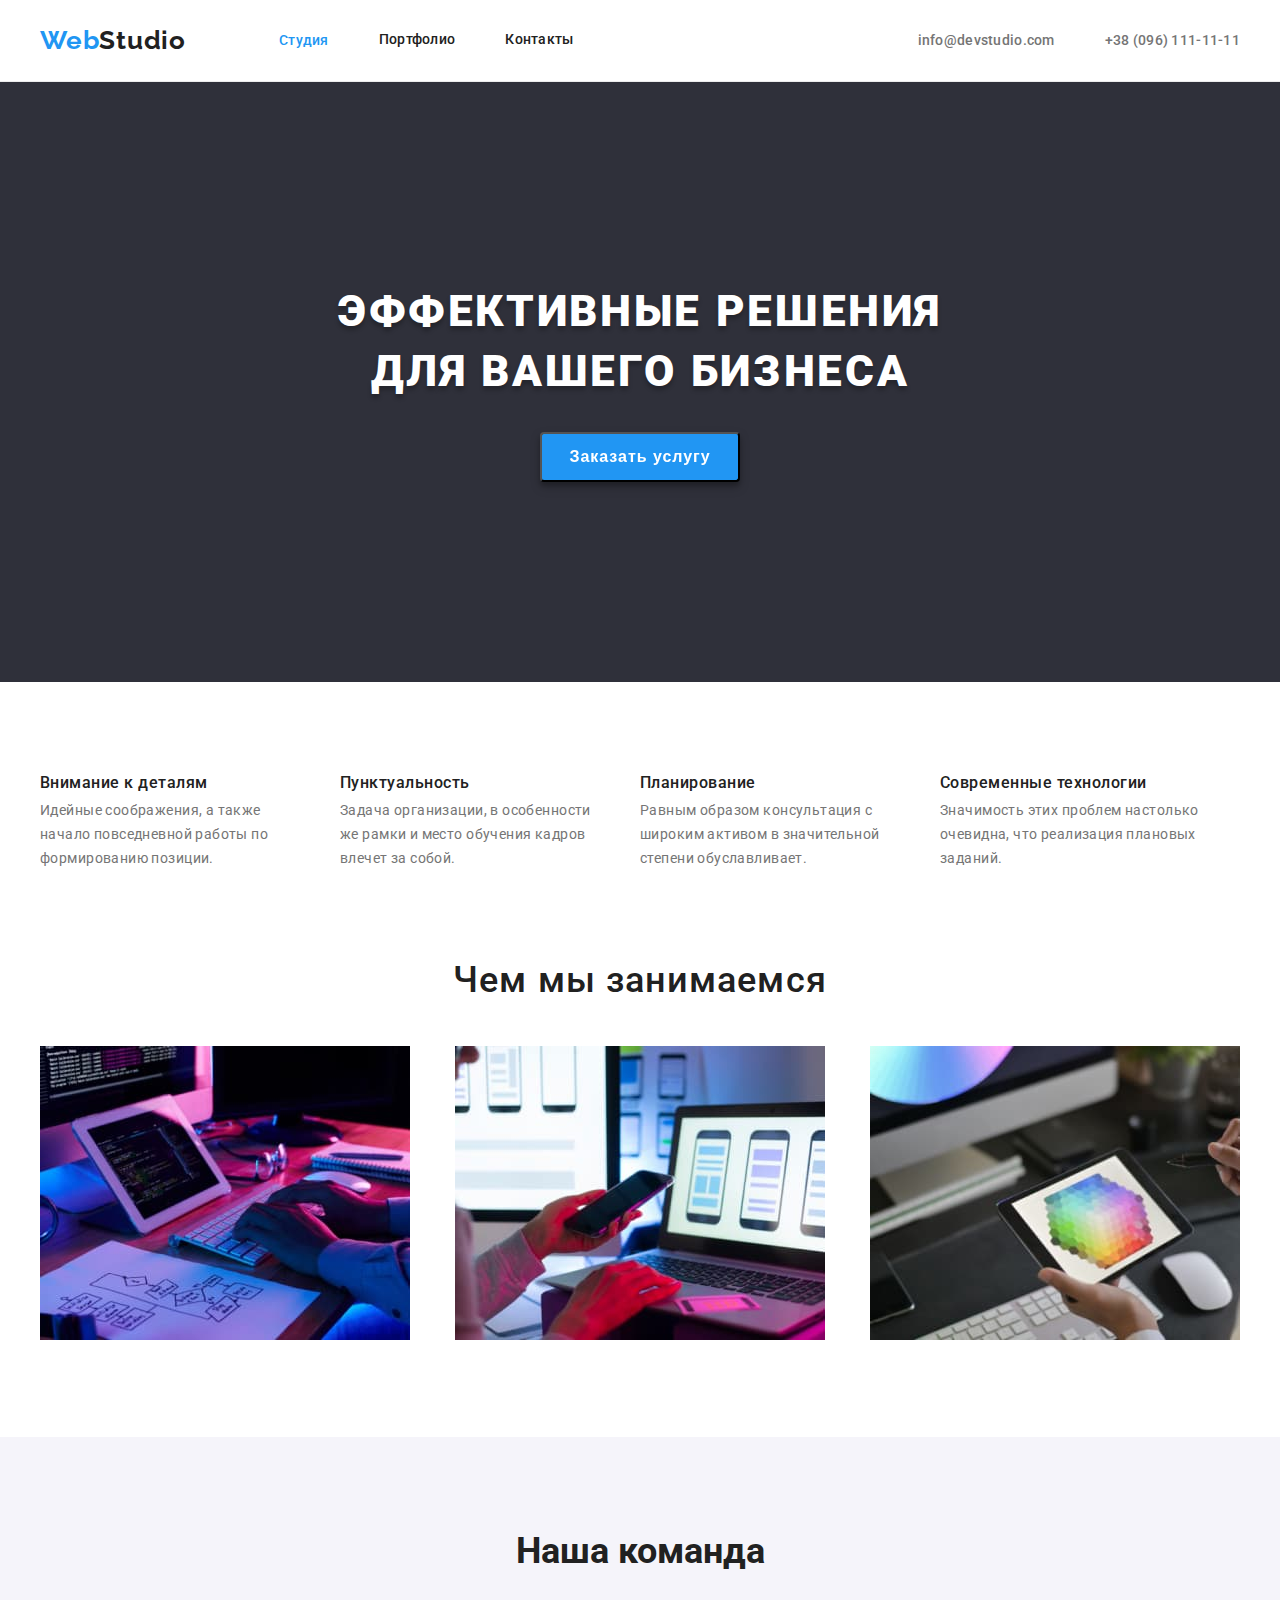
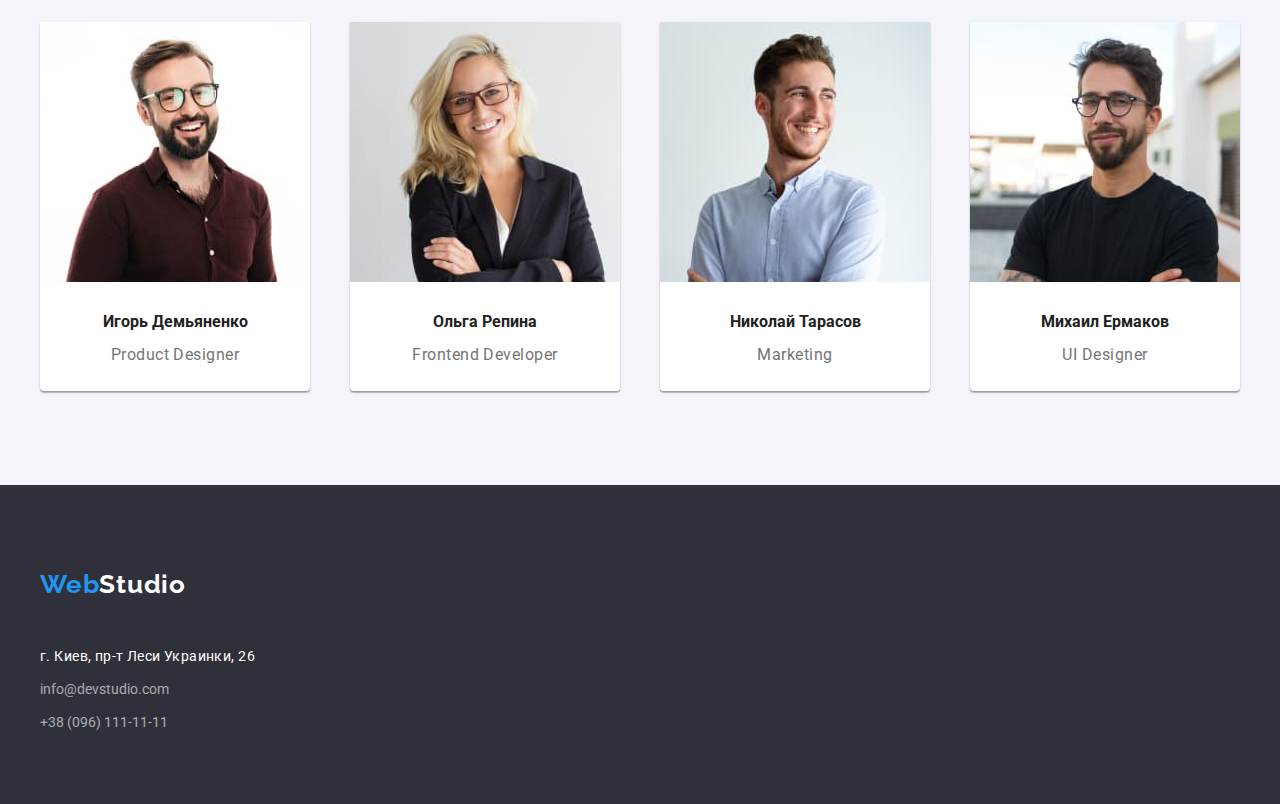
==== index.html @ 9f4949ec "Загрузка проекта" ====
<!DOCTYPE html>
<html lang="ru">
  <head>
    <meta charset="UTF-8" />
    <meta http-equiv="X-UA-Compatible" content="IE=edge" />
    <meta name="viewport" content="width=device-width, initial-scale=1.0" />
    <title>Студия</title>
    <link rel="preconnect" href="https://fonts.gstatic.com" />
    <link
      href="https://fonts.googleapis.com/css2?family=Raleway:wght@700&family=Roboto:wght@400;500;700;900&display=swap"
      rel="stylesheet"
    />
    <link rel="stylesheet" href="css/style.css" />
  </head>
  <body>
    <!-- Шапка -->

    <header class="page-header">
      <div class="container header">
        <nav class="nav">
          <a href="./index.html" class="logo"> Web<span class="header-logo">Studio </span> </a>
          <ul class="site-nav list">
            <li class="nav-item"><a href="./index.html" class="link-current">Студия</a></li>
            <li class="nav-item"><a href="./portfolio.html" class="link">Портфолио</a></li>
            <li class="nav-item"><a href="#contacts" class="link">Контакты</a></li>
          </ul>
        </nav>
        <ul class="auth-site list">
          <li class="auth-item">
            <a href="mailto:info@devstudio.com" class="link">info@devstudio.com</a>
          </li>
          <li class="auth-item">
            <a href="tel:+380961111111" class="link">+38 (096) 111-11-11</a>
          </li>
        </ul>
      </div>
    </header>
    <main>
      <!-- Герой -->

      <section class="hero">
        <div class="container">
          <h1 class="hero-title">Эффективные решения для вашего бизнеса</h1>
          <button type="button" class="button primary">Заказать услугу</button>
        </div>
      </section>
      <div class="container">
        <section class="advantage">
          <ul class="section-advantage">
            <li class="list-item">
              <h3 class="section-advantage-title">Внимание к деталям</h3>
              <p>
                Идейные соображения, а также начало повседневной работы по формированию позиции.
              </p>
            </li>
            <li class="list-item">
              <h3 class="section-advantage-title">Пунктуальность</h3>
              <p>
                Задача организации, в особенности же рамки и место обучения кадров влечет за собой.
              </p>
            </li>
            <li class="list-item">
              <h3 class="section-advantage-title">Планирование</h3>
              <p>
                Равным образом консультация с широким активом в значительной степени обуславливает.
              </p>
            </li>
            <li class="list-item">
              <h3 class="section-advantage-title">Современные технологии</h3>
              <p>Значимость этих проблем настолько очевидна, что реализация плановых заданий.</p>
            </li>
          </ul>
        </section>
      </div>

      <!-- Наши преимущества -->

      <section class="section">
        <div class="container">
          <h2 class="section-title">Чем мы занимаемся</h2>
          <ul class="section-title-image">
            <li class="advantage-image">
              <img
                src="./images/img.jpg"
                width="370"
                height="294"
                alt="программирование на планшете"
              />
            </li>
            <li class="advantage-image">
              <img src="./images/img1.jpg" width="370" height="294" alt="дизайн приложения" />
            </li>
            <li class="advantage-image">
              <img src="./images/img2.jpg" width="370" height="294" alt="Планшет с палитрой" />
            </li>
          </ul>
        </div>
      </section>
      <!-- Состав команды -->
      <section class="section section-team">
        <div class="container">
          <h2 class="section section-team-title">Наша команда</h2>
          <ul class="worker-list">
            <li class="team">
              <img src="./images/face.jpg" width="270" height="260" alt="Игорь Демьяненко" />
              <h3>Игорь Демьяненко</h3>
              <p>Product Designer</p>
            </li>
            <li class="team">
              <img src="./images/face1.jpg" width="270" height="260" alt="Ольга Репина" />
              <h3>Ольга Репина</h3>
              <p>Frontend Developer</p>
            </li>
            <li class="team">
              <img src="./images/face2.jpg" width="270" height="260" alt="Николай Тарасов" />
              <h3>Николай Тарасов</h3>
              <p>Marketing</p>
            </li>
            <li class="team">
              <img src="./images/face3.jpg" width="270" height="260" alt="Михаил Ермаков" />
              <h3>Михаил Ермаков</h3>
              <p>UI Designer</p>
            </li>
          </ul>
        </div>
      </section>
    </main>

    <!-- Подвал -->

    <footer class="footer">
      <div class="container">
        <a href="./index.html" class="logo"> Web<span class="footer-logo">Studio </span> </a>

        <!-- Контакты -->

        <address class="contacts">
          <p>г. Киев, пр-т Леси Украинки, 26</p>
          <a class="link" href="mailto:info@devstudio.com">info@devstudio.com</a>
          <a class="link" href="tel:+380961111111">+38 (096) 111-11-11</a>
        </address>
      </div>
    </footer>
  </body>
</html>
---- css/style.css ----
/* цвет основного текста #212121 */
/* цвет вторичного цвет #757575 */
/* белый цвет #FFFFFF */
/* цвет бекграунда #E5E5E5 */
/* цвет контактов в шапке #757575 */
/* цвет акцента #2196F3 */
/* цвет текста контактов в подвале rgba(255, 255, 255, 0.6) */
/* вторичный цвет бекграунда #F5F4FA */
/* бекграунд героя и подвала #2F303A */
:root {
  --primary-text-color: #212121;
  --primary-white-color: #ffffff;
  --title-text-color: #757575;
  --accent-text-color: #2196f3;
  --secondary-background-color: #f5f4fa;
  --hero-background-color: #2f303a;
}

* {
  padding: 0px;
}

ul {
  list-style: none;
}

a {
  text-decoration: none;
}

p {
  color: var(--title-text-color);
  margin: 0 auto;
}

header {
  border-bottom: 1px solid #ececec;
}

body {
  margin: 0px;

  background-color: var(--primary-white-color);
  color: var(--primary-text-color);
  font-family: 'Roboto', sans-serif;
  font-size: 14px;
  font-weight: 400;
}

footer {
  font-size: 14px;
}

.container {
  margin: 0 auto;
  width: 1200px;
}
.button {
  background-color: var(--secondary-background-color);
  color: var(--primary-text-color);
  cursor: pointer;
  display: inline-block;
  filter: drop-shadow(0px 4px 4px rgba(0, 0, 0, 0.25));
  display: inline-block;
}

/* =================HEADER================ */

.logo {
  padding-top: 24px;
  padding-bottom: 25px;
  display: flex;

  color: var(--accent-text-color);
  font-family: 'Raleway', sans-serif;
  font-size: 26px;
  line-height: 1.19;
  letter-spacing: 0.03em;
  font-weight: 700;
}

.nav .logo {
  display: block;
}

.nav {
  align-items: center;
  align-self: center;
}

.header-logo {
  color: var(--primary-text-color);
}

.container.header {
  display: flex;
  align-items: center;
  align-self: center;
}

.nav-item:not(:last-child) {
  margin-right: 50px;
}

.site-nav .link {
  color: var(--primary-text-color);
  font-weight: 500;
  line-height: 1.14;
  letter-spacing: 0.02em;
  display: block;
}

.site-nav-link {
  margin-right: 50px;
}

.site-nav.list {
  padding-top: 32px;
  margin-left: 93px;
  padding-bottom: 32px;
  display: flex;
}

.site-nav .link-current {
  color: var(--accent-text-color);
  font-weight: 500;
  line-height: 1.14;
  letter-spacing: 0.02em;
}

.site-nav .link:hover,
.site-nav .link:focus {
  color: var(--accent-text-color);
}

.list {
  padding: 0px;
  margin: 0px;
  list-style: none;
}

.auth-site .link {
  color: var(--title-text-color);
  font-weight: 500;
  line-height: 1.14;
  letter-spacing: 0.02em;
}

.auth-item:not(:last-child) {
  margin-right: 50px;
}

.auth-item {
  padding-top: 32px;
  padding-bottom: 32px;
  display: block;
}

.auth-site.list {
  margin-left: auto;
  display: flex;
}

.auth-site .link:hover,
.auth-site .link:focus {
  color: var(--accent-text-color);
}

.nav {
  display: flex;
}

/* =====================HERO===================== */

.hero {
  background-color: var(--hero-background-color);
  text-align: center;
}

.hero .container {
  color: var(--primary-white-color);
  margin-bottom: 94px;
}

.hero-title {
  padding-top: 200px;
  margin: 0 auto;
  margin-bottom: 30px;
  max-width: 696px;
  font-weight: 900;
  font-size: 44px;
  line-height: 1.36;

  letter-spacing: 0.06em;
  text-transform: uppercase;
  text-shadow: 0px 4px 4px rgba(0, 0, 0, 0.25);
}

.button.primary {
  min-width: 200px;
  min-height: 50px;
  text-align: center;
  margin-bottom: 200px;

  background-color: var(--accent-text-color);
  color: var(--primary-white-color);
  font-weight: 700;
  font-size: 16px;
  line-height: 1.88;
  letter-spacing: 0.06em;

  box-shadow: 0px 4px 4px rgba(0, 0, 0, 0.15);
  border-radius: 4px;
}

/* ========================ADVANTAGE====================== */

.advantage {
  margin-bottom: 94px;
}

.advantage-image:not(:last-child) {
  margin-right: 30px;
}

.section-title-image {
  display: flex;
  margin: 0px;
  justify-content: space-between;
  padding-bottom: 94px;
}

.section.section-team-title {
  font-size: 36px;
  line-height: 1.16;
  text-align: center;
  margin-top: 0px;
  margin-bottom: 50px;
}

.section-advantage-title {
  margin-top: 0px;
  margin-bottom: 10px;
  font-size: 14px;
  font-weight: 700;
  line-height: 1.14px;
  letter-spacing: 0.03em;
}

.section-advantage .list-item + .list-item {
  margin-left: 30px;
}

.list-item > p {
  font-size: 14px;
  line-height: 1.71;
  letter-spacing: 0.03em;
  max-width: 270px;
}

.section-advantage {
  max-width: 1170px;
  justify-content: space-between;
  margin: 0px;
  display: flex;
}

.section-title {
  margin-top: 0px;
  margin-bottom: 50px;
  text-align: center;
  font-weight: 500;
  font-size: 36px;
  line-height: 0.85;
  letter-spacing: 0.03em;
  color: var(--primary-text-color);
}

/* ==========================SECTION TEAM============================= */

.worker-list {
  margin: 0px;
  padding-bottom: 94px;
  display: flex;
  justify-content: space-between;
}

.section-team {
  color: var(--primary-text-color);
  margin-top: 0px;
  padding-top: 94px;
}

.team {
  max-width: 270px;
  background-color: var(--primary-white-color);
  box-shadow: 0px 1px 3px rgba(0, 0, 0, 0.12), 0px 1px 1px rgba(0, 0, 0, 0.14),
    0px 2px 1px rgba(0, 0, 0, 0.2);
  border-radius: 0px 0px 4px 4px;
  text-align: center;
}

.team > img {
  margin-bottom: 30px;
  display: block;
}

.section-team {
  background-color: var(--secondary-background-color);
}

.section-advantage-title {
  font-weight: 500;
  font-size: 16px;
  font-style: normal;
  line-height: 0.85;
  letter-spacing: 0.03em;
  margin-top: 0px;
  margin-bottom: 10px;
}

li.team > p {
  font-size: 16px;
  line-height: 0.84;
  letter-spacing: 0.03em;
  margin-bottom: 30px;
}

/* ==================FOOTER======================== */

.footer {
  background-color: var(--hero-background-color);
}

.footer-logo {
  color: var(--primary-white-color);
}

.footer .logo {
  margin-bottom: 20px;
  display: block;
}

.contacts > p {
  color: var(--primary-white-color);
  font-style: normal;
  line-height: 1.71;
  letter-spacing: 0.03em;
  margin: 0px;
  margin-bottom: 9px;
}

.contacts > a {
  margin-bottom: 9px;
}

.footer > .container {
  padding-top: 60px;
  padding-bottom: 60px;
}

.contacts .link {
  font-style: normal;
  line-height: 1.71;
  color: rgba(255, 255, 255, 0.6);
  display: block;
}

.contacts .link:hover,
.contacts .link:focus {
  color: var(--accent-text-color);
}

/* ======================PORTFOLIO======================= */

.button-secondary {
  background-color: var(--secondary-background-color);
  color: var(--primary-text-color);
  border-radius: 4px;
  font-weight: 500;
  font-size: 16px;
  line-height: 1.62;
  text-align: center;
  letter-spacing: 0.03em;
  border: none;
  padding: 6px 22px;
}

.section.button {
  padding-top: 94px;
}

.button-list .button-item + .button-item {
  margin-left: 8px;
}

.button-item {
  margin-top: 90px;
  margin-bottom: 50px;
}

.button-list {
  display: flex;
  justify-content: center;
  /* margin-bottom: 50px; */
}

.button-secondary:hover,
.button-secondary:focus {
  color: var(--primary-white-color);
  background-color: var(--accent-text-color);
}

.button.title {
  display: none;
}

.project-name {
  font-weight: 700;
  font-size: 18px;
  line-height: 2;
  letter-spacing: 0.06em;
  margin: 0px;
  margin-bottom: 4px;
  padding-left: 24px;
  padding-top: 20px;
}

.project-title {
  font-size: 16px;
  line-height: 1.87;
  letter-spacing: 0.03em;
  padding -bottom: 20px;
  padding-left: 24px;
}

.project-list-info:last-child > p {
  margin-bottom: 0px;
}

.button-list {
  margin: 0px;
}

.project-list-info {
  box-shadow: 0px 1px 3px rgba(0, 0, 0, 0.12), 0px 1px 1px rgba(0, 0, 0, 0.14),
    0px 2px 1px rgba(0, 0, 0, 0.2);
  border-radius: 0px 0px 4px 4px;
  border-top: none;
  max-width: 370px;
}

.project-list > img {
  display: block;
}

.project-list {
  margin-top: 30px;
  margin-left: 30px;
}

.ul-project {
  display: flex;
  flex-wrap: wrap;
  justify-content: space-between;
  margin: 0px;
  margin-top: -30px;
  margin-left: -30px;
  margin-bottom: 94px;
}
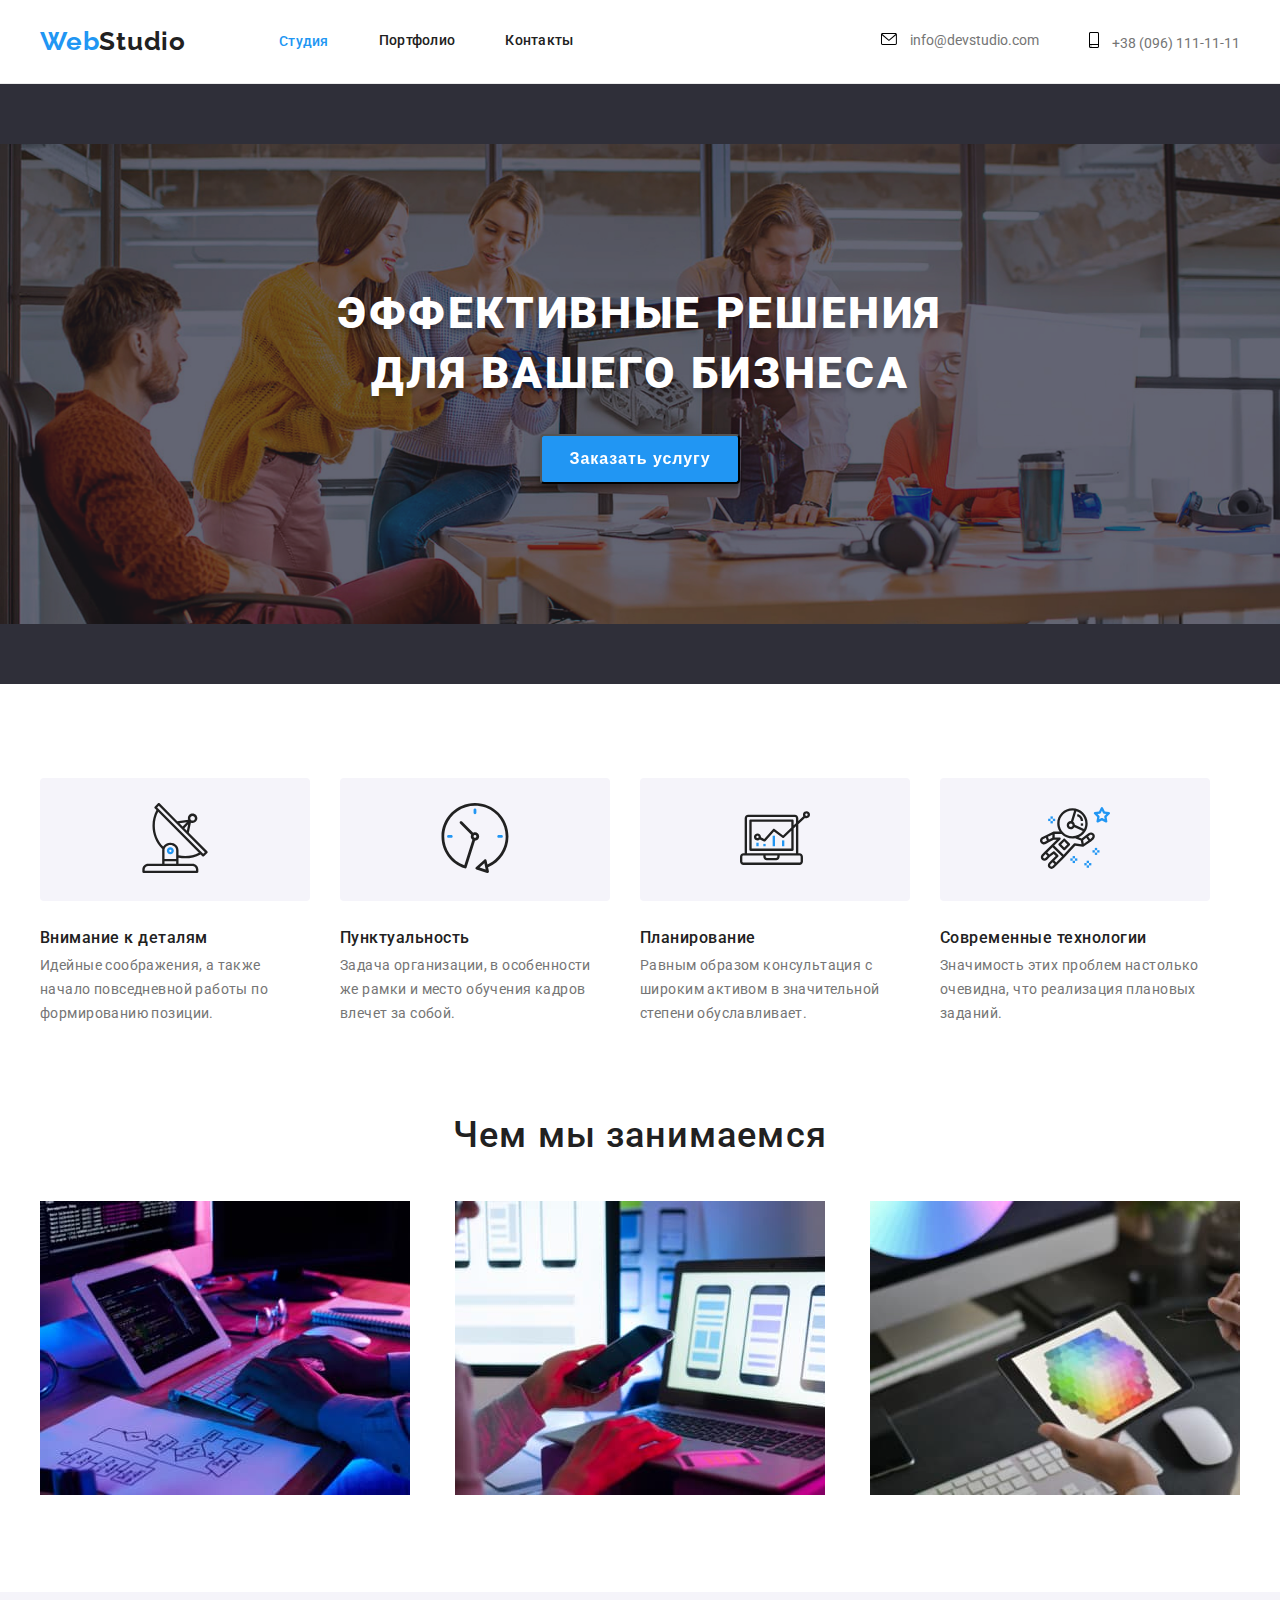
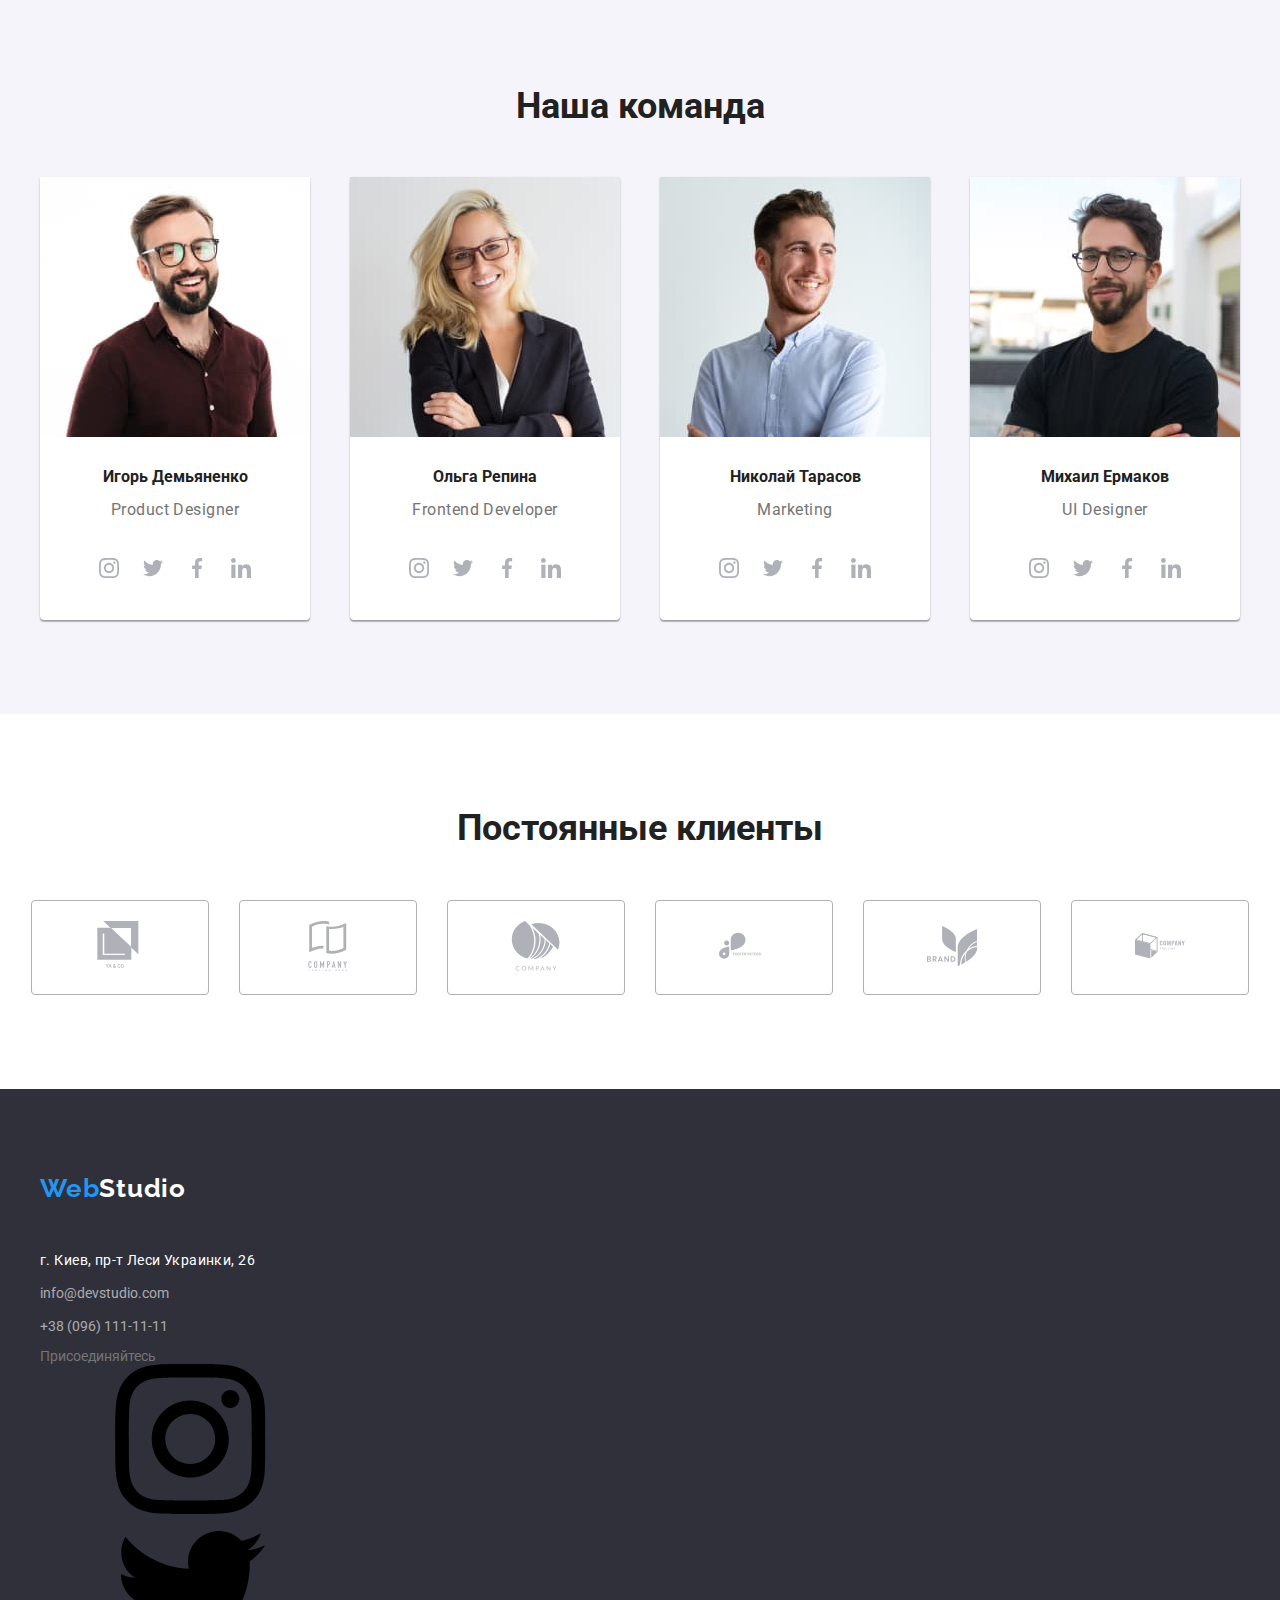
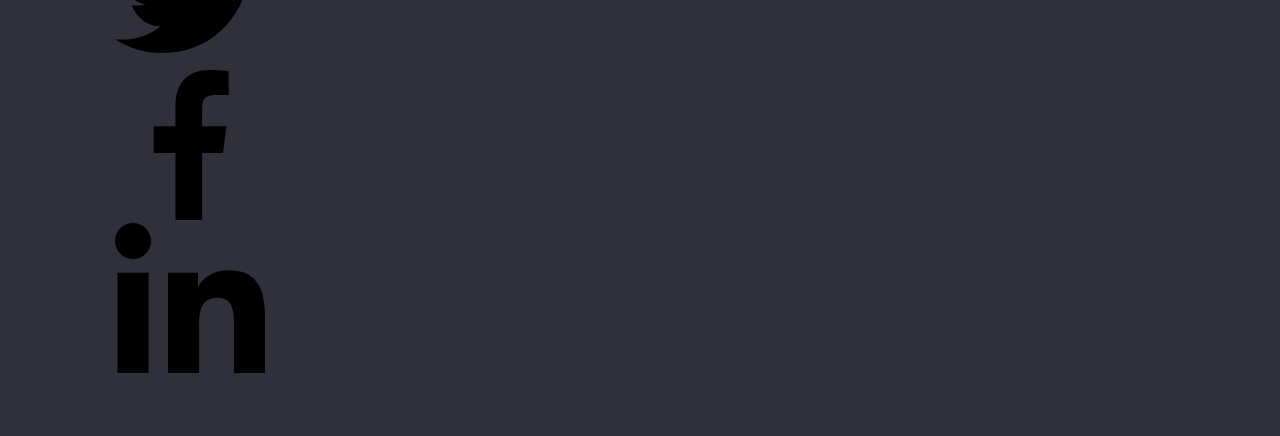
==== commit e6f24fea: "Доделанный хедер и мейн" ====
--- a/index.html
+++ b/index.html
@@ -27,10 +27,24 @@
         </nav>
         <ul class="auth-site list">
           <li class="auth-item">
-            <a href="mailto:info@devstudio.com" class="link">info@devstudio.com</a>
+            <div class="auth-block">
+              <a href="mailto:info@devstudio.com" class="auth-block-link">
+                <svg class="auth-icon" width="16" height="12">
+                  <use href="./images/sprite.svg#mail"></use>
+                </svg>
+                info@devstudio.com
+              </a>
+            </div>
           </li>
           <li class="auth-item">
-            <a href="tel:+380961111111" class="link">+38 (096) 111-11-11</a>
+            <div class="auth-block">
+              <a href="tel:+380961111111" class="auth-block-link">
+                <svg class="auth-icon" width="10" height="16">
+                  <use href="./images/sprite.svg#smartphone"></use>
+                </svg>
+                +38 (096) 111-11-11
+              </a>
+            </div>
           </li>
         </ul>
       </div>
@@ -38,32 +52,52 @@
     <main>
       <!-- Герой -->
 
-      <section class="hero">
-        <div class="container">
+      <section class="section hero">
+        <div class="hero">
           <h1 class="hero-title">Эффективные решения для вашего бизнеса</h1>
           <button type="button" class="button primary">Заказать услугу</button>
         </div>
       </section>
+
+      <div class="container">
+        <ul class="advantage-icons">
+          <li class="advantage-icons-list">
+            <svg class="svg-icon">
+              <use href="./images/sprite.svg#antenna"></use>
+            </svg>
+          </li>
+          <li class="advantage-icons-list">
+            <svg class="svg-icon">
+              <use href="./images/sprite.svg#clock"></use>
+            </svg>
+          </li>
+          <li class="advantage-icons-list">
+            <svg class="svg-icon">
+              <use href="./images/sprite.svg#diagram"></use>
+            </svg>
+          </li>
+          <li class="advantage-icons-list">
+            <svg class="svg-icon">
+              <use href="./images/sprite.svg#astronaut"></use>
+            </svg>
+          </li>
+        </ul>
+      </div>
+
       <div class="container">
         <section class="advantage">
           <ul class="section-advantage">
             <li class="list-item">
               <h3 class="section-advantage-title">Внимание к деталям</h3>
-              <p>
-                Идейные соображения, а также начало повседневной работы по формированию позиции.
-              </p>
+              <p>Идейные соображения, а также начало повседневной работы по формированию позиции.</p>
             </li>
             <li class="list-item">
               <h3 class="section-advantage-title">Пунктуальность</h3>
-              <p>
-                Задача организации, в особенности же рамки и место обучения кадров влечет за собой.
-              </p>
+              <p>Задача организации, в особенности же рамки и место обучения кадров влечет за собой.</p>
             </li>
             <li class="list-item">
               <h3 class="section-advantage-title">Планирование</h3>
-              <p>
-                Равным образом консультация с широким активом в значительной степени обуславливает.
-              </p>
+              <p>Равным образом консультация с широким активом в значительной степени обуславливает.</p>
             </li>
             <li class="list-item">
               <h3 class="section-advantage-title">Современные технологии</h3>
@@ -80,64 +114,273 @@
           <h2 class="section-title">Чем мы занимаемся</h2>
           <ul class="section-title-image">
             <li class="advantage-image">
-              <img
-                src="./images/img.jpg"
-                width="370"
-                height="294"
-                alt="программирование на планшете"
-              />
+              <img src="./images/advantages/img.jpg" width="370" height="294" alt="программирование на планшете" />
             </li>
             <li class="advantage-image">
-              <img src="./images/img1.jpg" width="370" height="294" alt="дизайн приложения" />
+              <img src="./images/advantages/img1.jpg" width="370" height="294" alt="дизайн приложения" />
             </li>
             <li class="advantage-image">
-              <img src="./images/img2.jpg" width="370" height="294" alt="Планшет с палитрой" />
+              <img src="./images/advantages/img2.jpg" width="370" height="294" alt="Планшет с палитрой" />
             </li>
           </ul>
         </div>
       </section>
+
       <!-- Состав команды -->
+
       <section class="section section-team">
         <div class="container">
           <h2 class="section section-team-title">Наша команда</h2>
           <ul class="worker-list">
             <li class="team">
-              <img src="./images/face.jpg" width="270" height="260" alt="Игорь Демьяненко" />
+              <img src="./images/team/face.jpg" width="270" height="260" alt="Игорь Демьяненко" />
               <h3>Игорь Демьяненко</h3>
               <p>Product Designer</p>
+              <div class="social-list">
+                <ul class="social-list list">
+                  <li class="social-list-item">
+                    <a href="#" class="social-list-link link">
+                      <svg class="social-list-icon">
+                        <use href="./images/sprite.svg#instagram"></use>
+                      </svg>
+                    </a>
+                  </li>
+                  <li class="social-list-item">
+                    <a href="#" class="social-list-link link">
+                      <svg class="social-list-icon">
+                        <use href="./images/sprite.svg#twitter"></use>
+                      </svg>
+                    </a>
+                  </li>
+                  <li class="social-list-item">
+                    <a href="#" class="social-list-link link">
+                      <svg class="social-list-icon">
+                        <use href="./images/sprite.svg#facebook"></use>
+                      </svg>
+                    </a>
+                  </li>
+                  <li class="social-list-item">
+                    <a href="#" class="social-list-link link">
+                      <svg class="social-list-icon">
+                        <use href="./images/sprite.svg#linkedin"></use>
+                      </svg>
+                    </a>
+                  </li>
+                </ul>
+              </div>
             </li>
             <li class="team">
-              <img src="./images/face1.jpg" width="270" height="260" alt="Ольга Репина" />
+              <img src="./images/team/face1.jpg" width="270" height="260" alt="Ольга Репина" />
               <h3>Ольга Репина</h3>
               <p>Frontend Developer</p>
+              <div class="social-list">
+                <ul class="social-list list">
+                  <li class="social-list-item">
+                    <a href="" class="social-list-link link">
+                      <svg class="social-list-icon">
+                        <use href="./images/sprite.svg#instagram"></use>
+                      </svg>
+                    </a>
+                  </li>
+                  <li class="social-list-item">
+                    <a href="" class="social-list-link link">
+                      <svg class="social-list-icon">
+                        <use href="./images/sprite.svg#twitter"></use>
+                      </svg>
+                    </a>
+                  </li>
+                  <li class="social-list-item">
+                    <a href="" class="social-list-link link">
+                      <svg class="social-list-icon">
+                        <use href="./images/sprite.svg#facebook"></use>
+                      </svg>
+                    </a>
+                  </li>
+                  <li class="social-list-item">
+                    <a href="" class="social-list-link link">
+                      <svg class="social-list-icon">
+                        <use href="./images/sprite.svg#linkedin"></use>
+                      </svg>
+                    </a>
+                  </li>
+                </ul>
+              </div>
             </li>
             <li class="team">
-              <img src="./images/face2.jpg" width="270" height="260" alt="Николай Тарасов" />
+              <img src="./images/team/face2.jpg" width="270" height="260" alt="Николай Тарасов" />
               <h3>Николай Тарасов</h3>
               <p>Marketing</p>
+              <div class="social-list">
+                <ul class="social-list list">
+                  <li class="social-list-item">
+                    <a href="" class="social-list-link link">
+                      <svg class="social-list-icon">
+                        <use href="./images/sprite.svg#instagram"></use>
+                      </svg>
+                    </a>
+                  </li>
+                  <li class="social-list-item">
+                    <a href="" class="social-list-link link">
+                      <svg class="social-list-icon">
+                        <use href="./images/sprite.svg#twitter"></use>
+                      </svg>
+                    </a>
+                  </li>
+                  <li class="social-list-item">
+                    <a href="" class="social-list-link link">
+                      <svg class="social-list-icon">
+                        <use href="./images/sprite.svg#facebook"></use>
+                      </svg>
+                    </a>
+                  </li>
+                  <li class="social-list-item">
+                    <a href="" class="social-list-link link">
+                      <svg class="social-list-icon">
+                        <use href="./images/sprite.svg#linkedin"></use>
+                      </svg>
+                    </a>
+                  </li>
+                </ul>
+              </div>
             </li>
             <li class="team">
-              <img src="./images/face3.jpg" width="270" height="260" alt="Михаил Ермаков" />
+              <img src="./images/team/face3.jpg" width="270" height="260" alt="Михаил Ермаков" />
               <h3>Михаил Ермаков</h3>
               <p>UI Designer</p>
+              <div class="social-list">
+                <ul class="social-list list">
+                  <li class="social-list-item">
+                    <a href="" class="social-list-link link">
+                      <svg class="social-list-icon">
+                        <use href="./images/sprite.svg#instagram"></use>
+                      </svg>
+                    </a>
+                  </li>
+                  <li class="social-list-item">
+                    <a href="" class="social-list-link link">
+                      <svg class="social-list-icon">
+                        <use href="./images/sprite.svg#twitter"></use>
+                      </svg>
+                    </a>
+                  </li>
+                  <li class="social-list-item">
+                    <a href="" class="social-list-link link">
+                      <svg class="social-list-icon">
+                        <use href="./images/sprite.svg#facebook"></use>
+                      </svg>
+                    </a>
+                  </li>
+                  <li class="social-list-item">
+                    <a href="" class="social-list-link link">
+                      <svg class="social-list-icon">
+                        <use href="./images/sprite.svg#linkedin"></use>
+                      </svg>
+                    </a>
+                  </li>
+                </ul>
+              </div>
             </li>
           </ul>
         </div>
       </section>
+      <div class="container partners">
+         <h2 class="section section-partner-title">Постоянные клиенты</h2>
+       <div class="partner-list">
+                <ul class="partner-list list">
+                  <li class="partner-list-item">
+                    <a href="#" class="partner-list-link link">
+                      <svg class="partner-list-icon">
+                        <use href="./images/sprite.svg#logo1"></use>
+                      </svg>
+                    </a>
+                  </li>
+                  <li class="partner-list-item">
+                    <a href="#" class="partner-list-link link">
+                      <svg class="partner-list-icon">
+                        <use href="./images/sprite.svg#logo2"></use>
+                      </svg>
+                    </a>
+                  </li>
+                  <li class="partner-list-item">
+                    <a href="#" class="partner-list-link link">
+                      <svg class="partner-list-icon">
+                        <use href="./images/sprite.svg#logo3"></use>
+                      </svg>
+                    </a>
+                  </li>
+                  <li class="partner-list-item">
+                    <a href="#" class="partner-list-link link">
+                      <svg class="partner-list-icon">
+                        <use href="./images/sprite.svg#logo4"></use>
+                      </svg>
+                    </a>
+                  </li>
+                  <li class="partner-list-item">
+                    <a href="#" class="partner-list-link link">
+                      <svg class="partner-list-icon">
+                        <use href="./images/sprite.svg#logo5"></use>
+                      </svg>
+                    </a>
+                  </li>
+                  <li class="partner-list-item">
+                    <a href="#" class="partner-list-link link">
+                      <svg class="partner-list-icon">
+                        <use href="./images/sprite.svg#logo6"></use>
+                      </svg>
+                </ul>
+              </div>
+            </div>
     </main>
 
     <!-- Подвал -->
+
+
 
     <footer class="footer">
       <div class="container">
+         <div>
         <a href="./index.html" class="logo"> Web<span class="footer-logo">Studio </span> </a>
 
         <!-- Контакты -->
-
+       
         <address class="contacts">
           <p>г. Киев, пр-т Леси Украинки, 26</p>
           <a class="link" href="mailto:info@devstudio.com">info@devstudio.com</a>
           <a class="link" href="tel:+380961111111">+38 (096) 111-11-11</a>
+            </div>
+            <div class="footer-list"> 
+              <p class="footer-list-title">Присоединяйтесь</p>
+              <ul class="footer-list list"> 
+                  <li class="footer-list-item">
+                    <a href="#" class="footer-list-link link">
+                      <svg class="footer-list-icon">
+                        <use href="./images/sprite.svg#instagram"></use>
+                      </svg>
+                    </a>
+                  </li>
+                  <li class="footer-list-item">
+                    <a href="#" class="footer-list-link link">
+                      <svg class="footer-list-icon">
+                        <use href="./images/sprite.svg#twitter"></use>
+                      </svg>
+                    </a>
+                  </li>
+                  <li class="footer-list-item">
+                    <a href="#" class="footer-list-link link">
+                      <svg class="footer-list-icon">
+                        <use href="./images/sprite.svg#facebook"></use>
+                      </svg>
+                    </a>
+                  </li>
+                  <li class="footer-list-item">
+                    <a href="#" class="footer-list-link link">
+                      <svg class="footer-list-icon">
+                        <use href="./images/sprite.svg#linkedin"></use>
+                      </svg>
+                    </a>
+                  </li>
+                </ul>
+            </div>
         </address>
       </div>
     </footer>
--- a/css/style.css
+++ b/css/style.css
@@ -64,6 +64,10 @@
   display: inline-block;
 }
 
+.auth-icon {
+  margin-right: 10px;
+}
+
 /* =================HEADER================ */
 
 .logo {
@@ -150,20 +154,26 @@
   margin-right: 50px;
 }
 
-.auth-item {
+.auth-site.list {
+  margin-left: auto;
+  display: flex;
   padding-top: 32px;
   padding-bottom: 32px;
-  display: block;
-}
-
-.auth-site.list {
-  margin-left: auto;
-  display: flex;
-}
-
-.auth-site .link:hover,
-.auth-site .link:focus {
-  color: var(--accent-text-color);
+}
+
+.auth-site .auth-block-link:hover,
+.auth-site .auth-block-link:focus {
+  color: var(--accent-text-color);
+}
+
+.auth-block-link {
+  color: var(--title-text-color);
+}
+
+.auth-block-link:focus .auth-icon,
+.auth-block-link:hover .auth-icon {
+  color: var(--accent-text-color);
+  fill: var(--accent-text-color);
 }
 
 .nav {
@@ -172,14 +182,19 @@
 
 /* =====================HERO===================== */
 
-.hero {
+.section.hero {
   background-color: var(--hero-background-color);
   text-align: center;
-}
-
-.hero .container {
   color: var(--primary-white-color);
   margin-bottom: 94px;
+  background-image: url('/images/hero/studio-background.jpg');
+  background-repeat: no-repeat;
+  background-size: contain;
+  background-position: 50% 50%;
+}
+
+.hero {
+  background: rgba(47, 48, 58, 0.4);
 }
 
 .hero-title {
@@ -196,6 +211,10 @@
   text-shadow: 0px 4px 4px rgba(0, 0, 0, 0.25);
 }
 
+.auth-block {
+  display: flex;
+}
+
 .button.primary {
   min-width: 200px;
   min-height: 50px;
@@ -223,6 +242,30 @@
   margin-right: 30px;
 }
 
+.advantage-icons {
+  display: flex;
+  justify-content: left;
+}
+
+.svg-icon {
+  width: 70px;
+  height: 70px;
+  padding: 25px 100px 25px 100px;
+}
+
+.container .advantage-icons {
+  margin-bottom: 30px;
+}
+
+.advantage-icons-list:not(:last-child) {
+  margin-right: 30px;
+}
+
+.advantage-icons-list {
+  background-color: var(--secondary-background-color);
+  border-radius: 4px;
+}
+
 .section-title-image {
   display: flex;
   margin: 0px;
@@ -294,8 +337,7 @@
 .team {
   max-width: 270px;
   background-color: var(--primary-white-color);
-  box-shadow: 0px 1px 3px rgba(0, 0, 0, 0.12), 0px 1px 1px rgba(0, 0, 0, 0.14),
-    0px 2px 1px rgba(0, 0, 0, 0.2);
+  box-shadow: 0px 1px 3px rgba(0, 0, 0, 0.12), 0px 1px 1px rgba(0, 0, 0, 0.14), 0px 2px 1px rgba(0, 0, 0, 0.2);
   border-radius: 0px 0px 4px 4px;
   text-align: center;
 }
@@ -326,6 +368,84 @@
   margin-bottom: 30px;
 }
 
+.social-list {
+  display: flex;
+  justify-content: center;
+  padding-bottom: 30px;
+}
+
+.social-list-link {
+  display: flex;
+  justify-content: center;
+  align-items: center;
+  width: 44px;
+  height: 44px;
+  border-radius: 50%;
+}
+
+.social-list-icon {
+  width: 20px;
+  height: 20px;
+  fill: #afb1b8;
+}
+
+.social-list.list {
+  padding: 0;
+}
+
+.social-list-link:focus,
+.social-list-link:hover {
+  background-color: var(--accent-text-color);
+}
+
+.social-list-link.link:focus .social-list-icon,
+.social-list-link.link:hover .social-list-icon {
+  fill: var(--primary-white-color);
+}
+
+/* ==================PARTNERS===================== */
+
+.partner-list {
+  display: flex;
+  justify-content: center;
+}
+
+.partner-list-icon {
+  width: 50px;
+  height: 50px;
+  fill: #afb1b8;
+}
+
+.partner-list-item {
+  padding: 20px 63px 20px 63px;
+  border: 1px solid #afb1b8;
+  box-sizing: border-box;
+  border-radius: 4px;
+}
+
+.partner-list-item:not(:last-child) {
+  margin-right: 30px;
+}
+
+.partner-list-item:hover,
+.partner-list-item:focus {
+  color: var(--accent-text-color);
+}
+
+.section.section-partner-title {
+  font-size: 36px;
+  line-height: 1.16;
+  text-align: center;
+  margin-top: 0px;
+  margin-bottom: 50px;
+  margin-top: 94px;
+}
+
+.container.partners {
+  margin-top: 94px;
+  margin-bottom: 94px;
+}
+
 /* ==================FOOTER======================== */
 
 .footer {
@@ -430,7 +550,7 @@
   font-size: 16px;
   line-height: 1.87;
   letter-spacing: 0.03em;
-  padding -bottom: 20px;
+  padding-bottom: 20px;
   padding-left: 24px;
 }
 
@@ -443,8 +563,7 @@
 }
 
 .project-list-info {
-  box-shadow: 0px 1px 3px rgba(0, 0, 0, 0.12), 0px 1px 1px rgba(0, 0, 0, 0.14),
-    0px 2px 1px rgba(0, 0, 0, 0.2);
+  box-shadow: 0px 1px 3px rgba(0, 0, 0, 0.12), 0px 1px 1px rgba(0, 0, 0, 0.14), 0px 2px 1px rgba(0, 0, 0, 0.2);
   border-radius: 0px 0px 4px 4px;
   border-top: none;
   max-width: 370px;
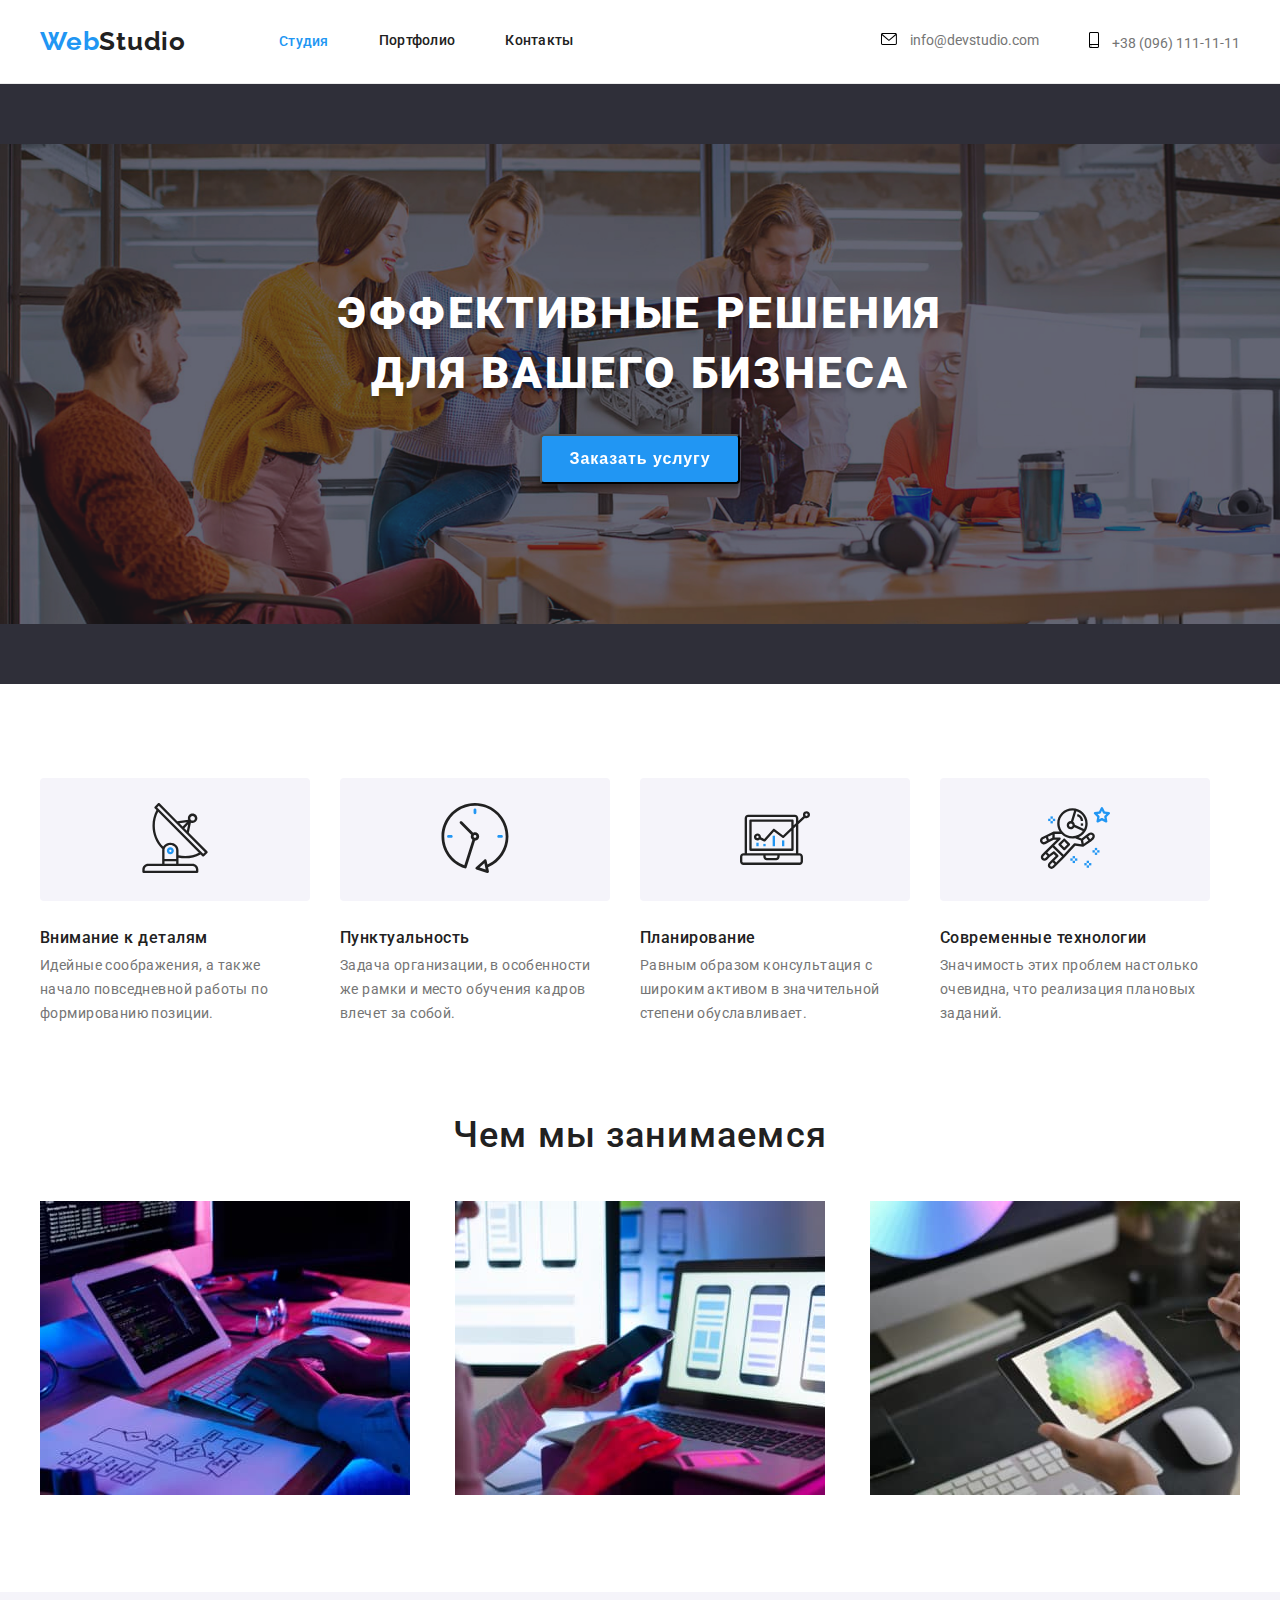
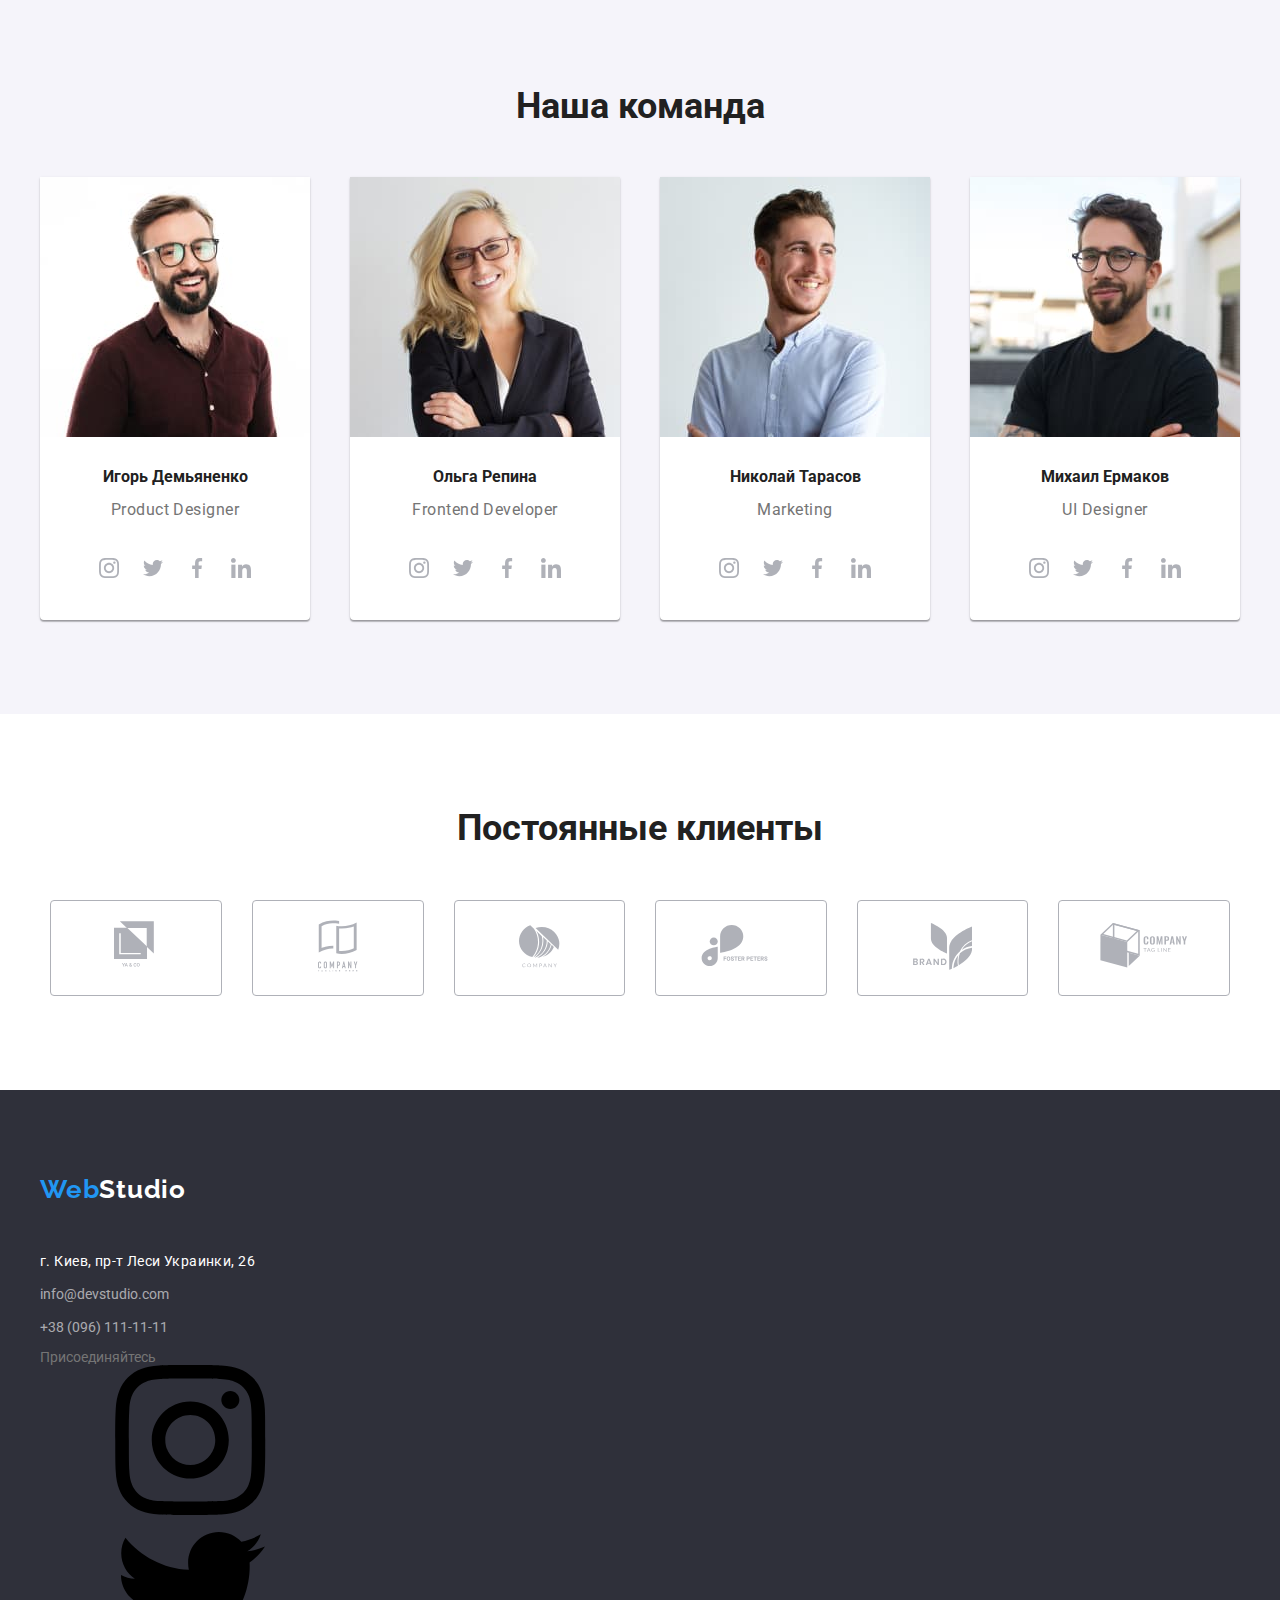
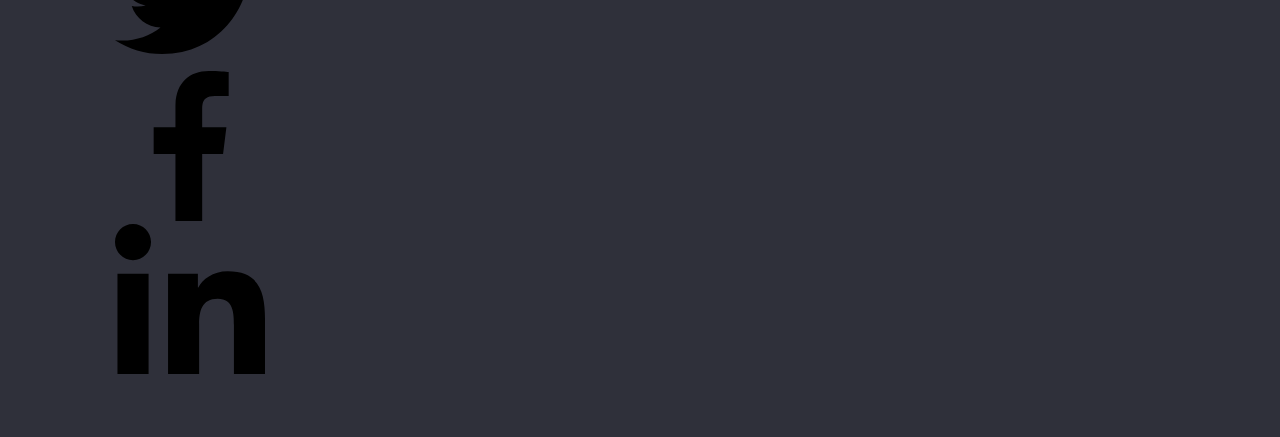
==== commit 91219bc2: "Полностью сделанный хедер и мейн" ====
--- a/index.html
+++ b/index.html
@@ -289,42 +289,42 @@
                 <ul class="partner-list list">
                   <li class="partner-list-item">
                     <a href="#" class="partner-list-link link">
-                      <svg class="partner-list-icon">
+                      <svg id="ya-co" class="partner-list-icon">
                         <use href="./images/sprite.svg#logo1"></use>
                       </svg>
                     </a>
                   </li>
                   <li class="partner-list-item">
                     <a href="#" class="partner-list-link link">
-                      <svg class="partner-list-icon">
+                      <svg id="company-tagline-here" class="partner-list-icon">
                         <use href="./images/sprite.svg#logo2"></use>
                       </svg>
                     </a>
                   </li>
                   <li class="partner-list-item">
                     <a href="#" class="partner-list-link link">
-                      <svg class="partner-list-icon">
+                      <svg id="company" class="partner-list-icon">
                         <use href="./images/sprite.svg#logo3"></use>
                       </svg>
                     </a>
                   </li>
                   <li class="partner-list-item">
                     <a href="#" class="partner-list-link link">
-                      <svg class="partner-list-icon">
+                      <svg id="foster-peters" class="partner-list-icon">
                         <use href="./images/sprite.svg#logo4"></use>
                       </svg>
                     </a>
                   </li>
                   <li class="partner-list-item">
                     <a href="#" class="partner-list-link link">
-                      <svg class="partner-list-icon">
+                      <svg id="brand" class="partner-list-icon">
                         <use href="./images/sprite.svg#logo5"></use>
                       </svg>
                     </a>
                   </li>
                   <li class="partner-list-item">
                     <a href="#" class="partner-list-link link">
-                      <svg class="partner-list-icon">
+                      <svg id="company-tag-line" class="partner-list-icon">
                         <use href="./images/sprite.svg#logo6"></use>
                       </svg>
                 </ul>
--- a/css/style.css
+++ b/css/style.css
@@ -417,7 +417,6 @@
 }
 
 .partner-list-item {
-  padding: 20px 63px 20px 63px;
   border: 1px solid #afb1b8;
   box-sizing: border-box;
   border-radius: 4px;
@@ -444,6 +443,52 @@
 .container.partners {
   margin-top: 94px;
   margin-bottom: 94px;
+}
+
+.partner-list-icon:hover,
+.partner-list-icon:focus {
+  fill: var(--accent-text-color);
+}
+
+.partner-list-item:hover,
+.partner-list-item:focus {
+  border-color: var(--accent-text-color);
+}
+
+#ya-co {
+  width: 44px;
+  height: 49px;
+  padding: 20px 63px 20px 63px;
+}
+
+#company-tagline-here {
+  width: 40px;
+  height: 52px;
+  padding: 19px 65px 19px 65px;
+}
+
+#company {
+  width: 41px;
+  height: 43px;
+  padding: 24px 64px 24px 64px;
+}
+
+#foster-peters {
+  width: 80px;
+  height: 42px;
+  padding: 24px 45px 24px 45px;
+}
+
+#brand {
+  width: 59px;
+  height: 47px;
+  padding: 22px 55px 22px 55px;
+}
+
+#company-tag-line {
+  width: 88px;
+  height: 45px;
+  padding: 22px 41px 22px 41px;
 }
 
 /* ==================FOOTER======================== */
@@ -562,7 +607,8 @@
   margin: 0px;
 }
 
-.project-list-info {
+.project-list:hover,
+.project-list:focus {
   box-shadow: 0px 1px 3px rgba(0, 0, 0, 0.12), 0px 1px 1px rgba(0, 0, 0, 0.14), 0px 2px 1px rgba(0, 0, 0, 0.2);
   border-radius: 0px 0px 4px 4px;
   border-top: none;
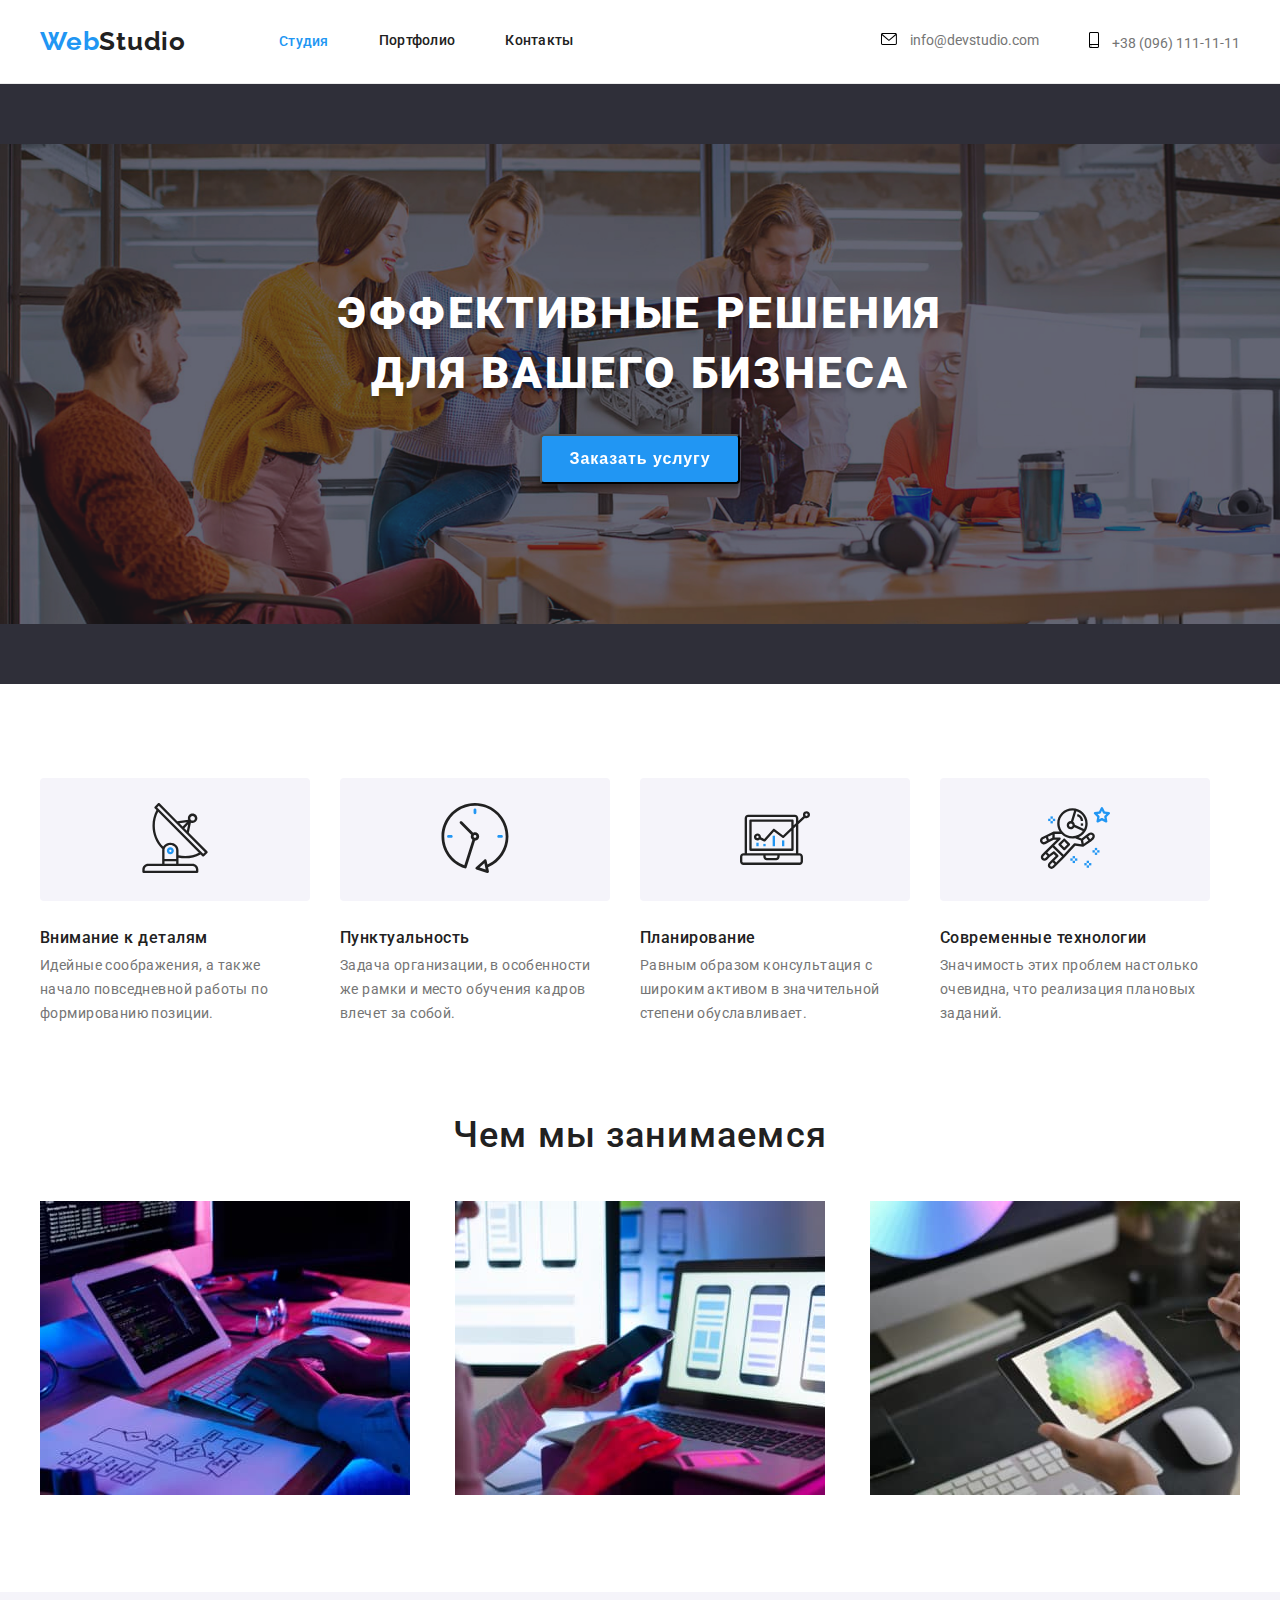
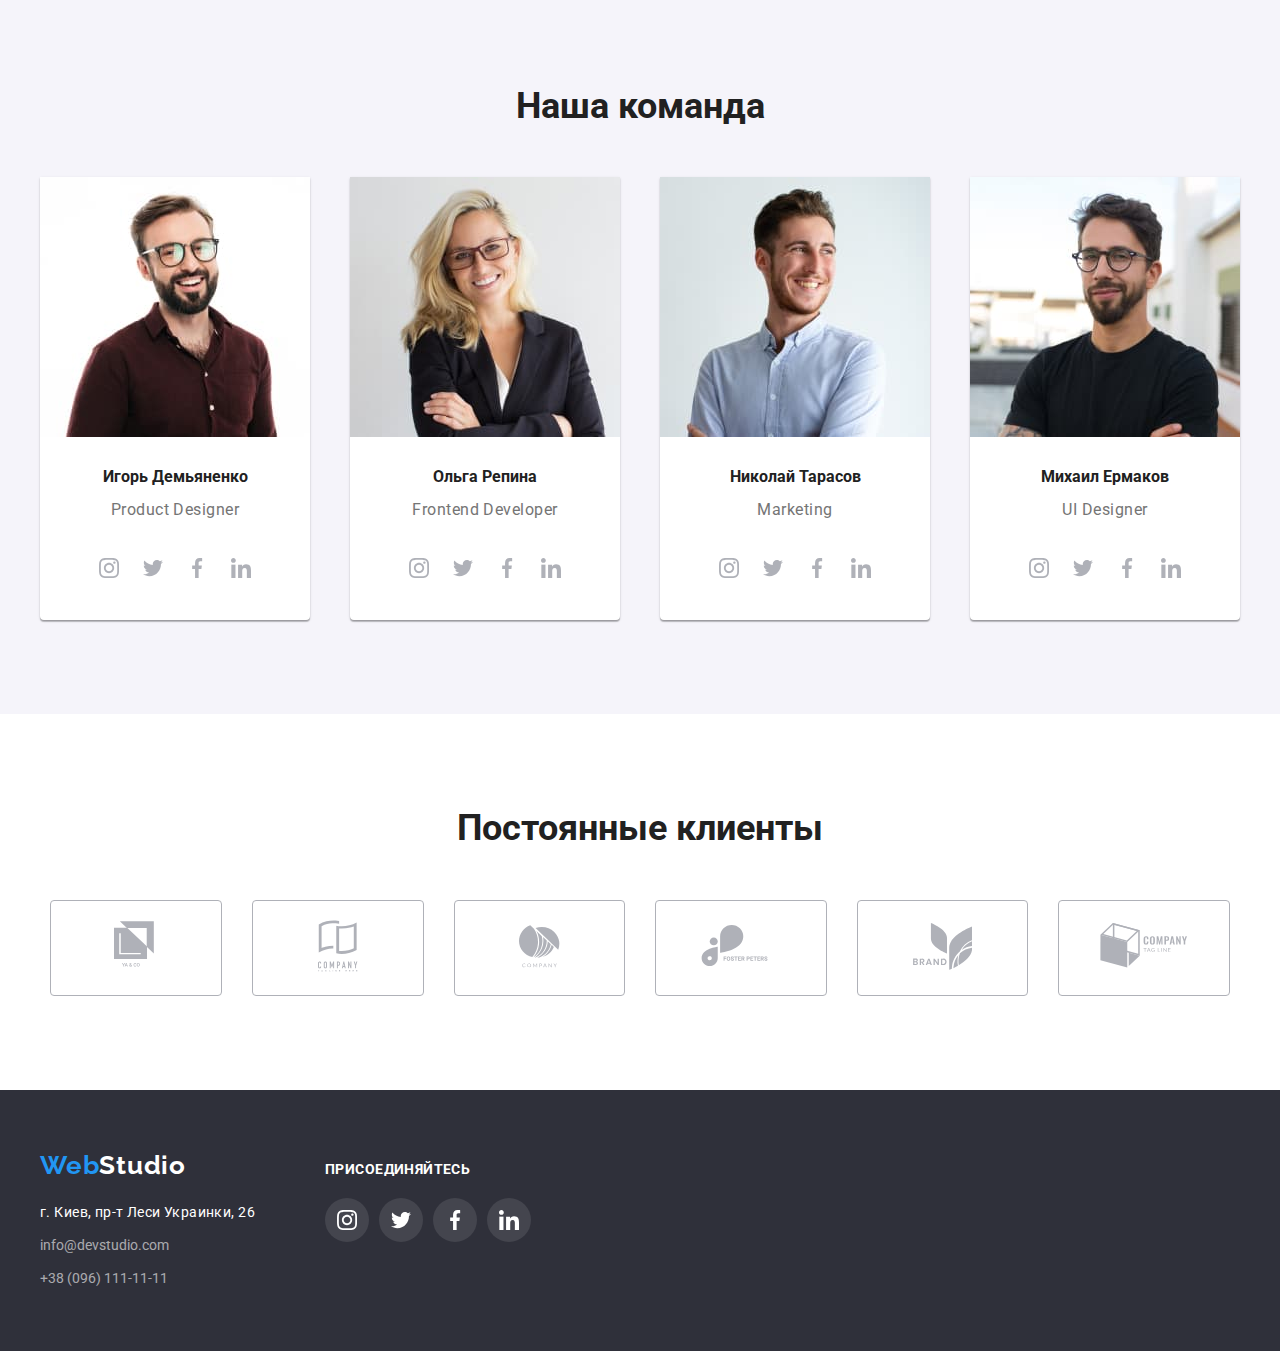
==== commit 931c848a: "get ready" ====
--- a/index.html
+++ b/index.html
@@ -339,18 +339,18 @@
     <footer class="footer">
       <div class="container">
          <div>
-        <a href="./index.html" class="logo"> Web<span class="footer-logo">Studio </span> </a>
+        <a href="./index.html" class="logo footer"> Web<span class="footer-logo">Studio </span> </a>
 
         <!-- Контакты -->
        
-        <address class="contacts">
+        <address class="contacts footer">
           <p>г. Киев, пр-т Леси Украинки, 26</p>
           <a class="link" href="mailto:info@devstudio.com">info@devstudio.com</a>
           <a class="link" href="tel:+380961111111">+38 (096) 111-11-11</a>
             </div>
-            <div class="footer-list"> 
-              <p class="footer-list-title">Присоединяйтесь</p>
-              <ul class="footer-list list"> 
+            <div class="footer-social">
+              <p class="footer-list-title">ПРИСОЕДИНЯЙТЕСЬ</p>
+            <ul class="footer-list list">
                   <li class="footer-list-item">
                     <a href="#" class="footer-list-link link">
                       <svg class="footer-list-icon">
@@ -380,7 +380,7 @@
                     </a>
                   </li>
                 </ul>
-            </div>
+                </div>
         </address>
       </div>
     </footer>
--- a/css/style.css
+++ b/css/style.css
@@ -535,7 +535,71 @@
 .contacts .link:focus {
   color: var(--accent-text-color);
 }
-
+.footer .container {
+  display: flex;
+}
+.footer-list {
+  display: flex;
+}
+
+.footer-list-title {
+  display: flex;
+  margin-bottom: 20px;
+  font-weight: 700;
+  line-height: 1.14;
+  letter-spacing: 0.03em;
+  text-transform: uppercase;
+  color: var(--primary-white-color);
+}
+
+.footer-social {
+  margin-top: 72px;
+  margin-left: 70px;
+  margin-bottom: 100px;
+}
+
+.footer-list-link {
+  display: flex;
+  justify-content: center;
+  align-items: center;
+  width: 44px;
+  height: 44px;
+  border-radius: 50%;
+  background-color: rgba(255, 255, 255, 0.1);
+}
+
+.footer-list-icon {
+  width: 20px;
+  height: 20px;
+  fill: var(--primary-white-color);
+}
+
+.footer-list-link:focus,
+.footer-list-link:hover {
+  background-color: var(--accent-text-color);
+}
+
+.footer-list-link.link:focus .footer-list-icon,
+.footer-list-link.link:hover .footer-list-icon {
+  fill: var(--primary-white-color);
+}
+
+.footer-list-link.link {
+  margin-right: 10px;
+}
+
+.logo.footer {
+  padding: 0;
+  margin-top: 60px;
+}
+
+.footer .container {
+  padding: 0;
+}
+
+.contacts.footer {
+  margin-bottom: 60px;
+}
 /* ======================PORTFOLIO======================= */
 
 .button-secondary {
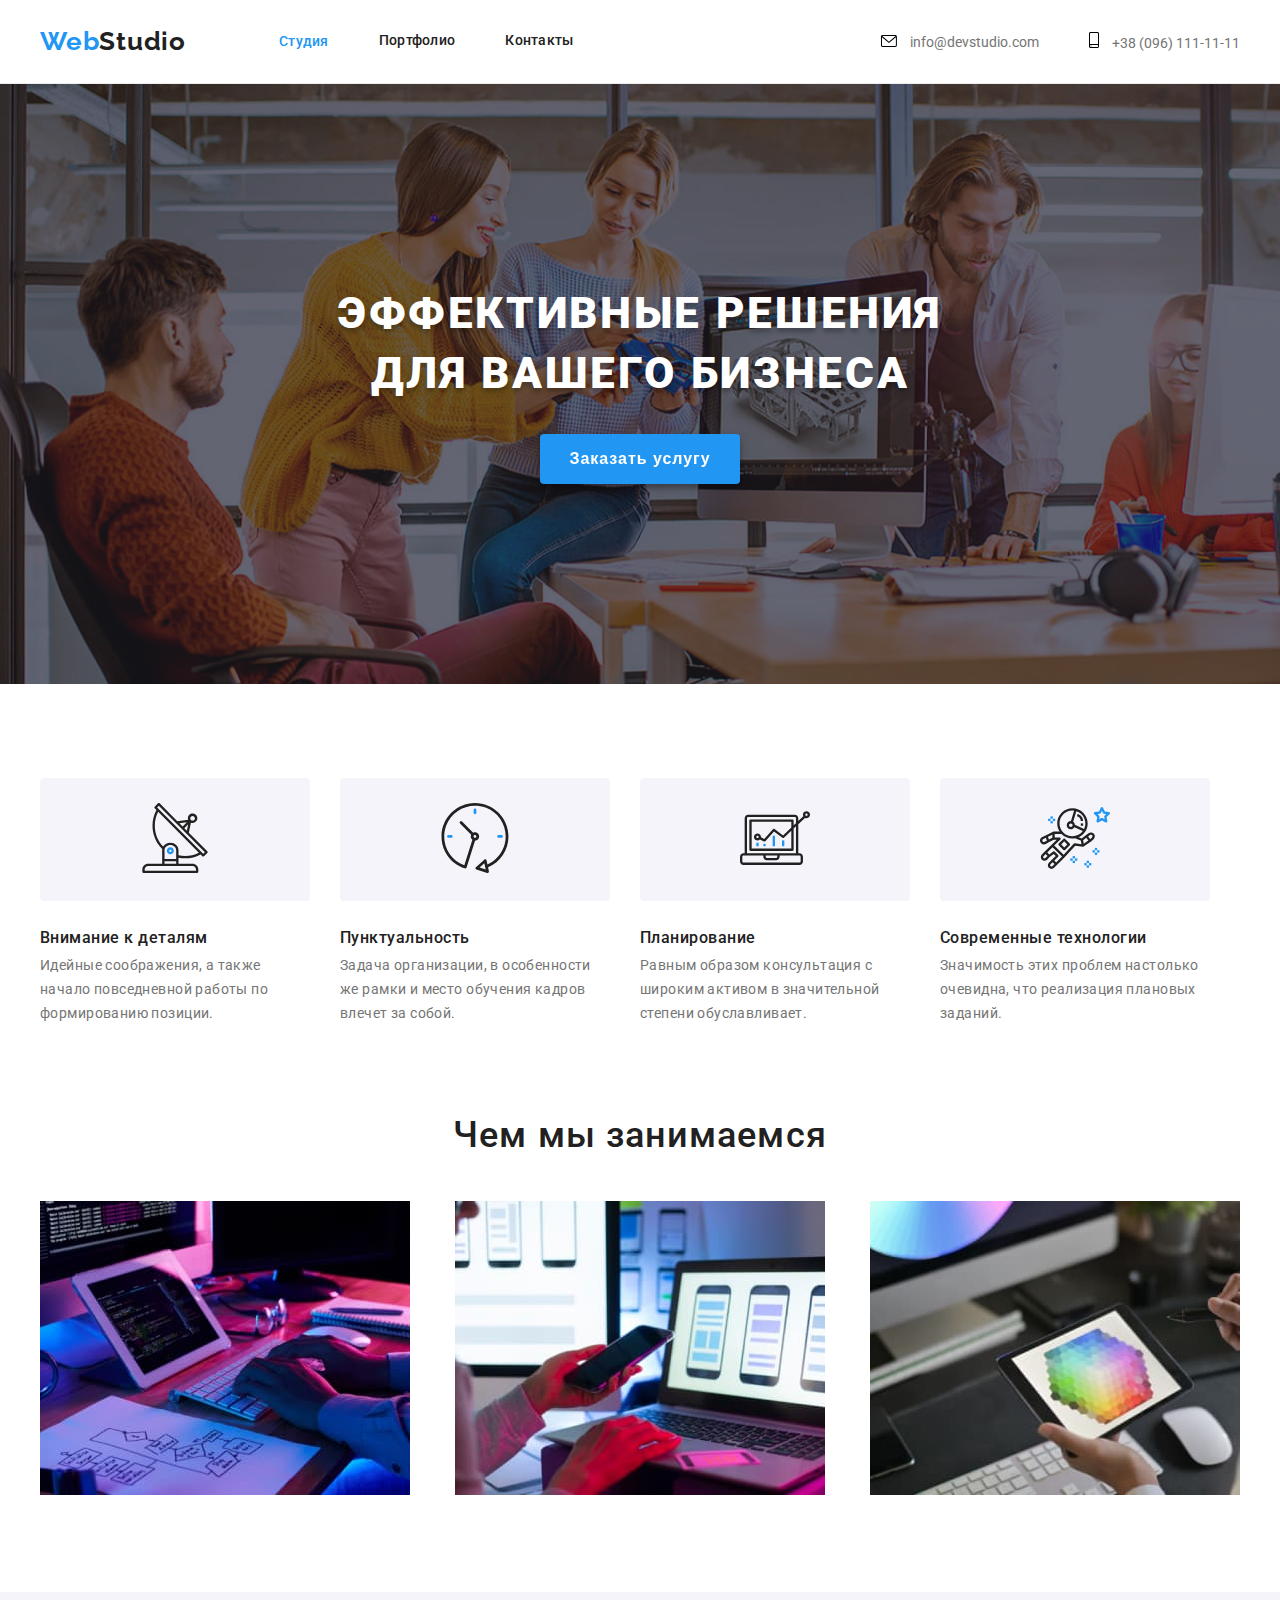
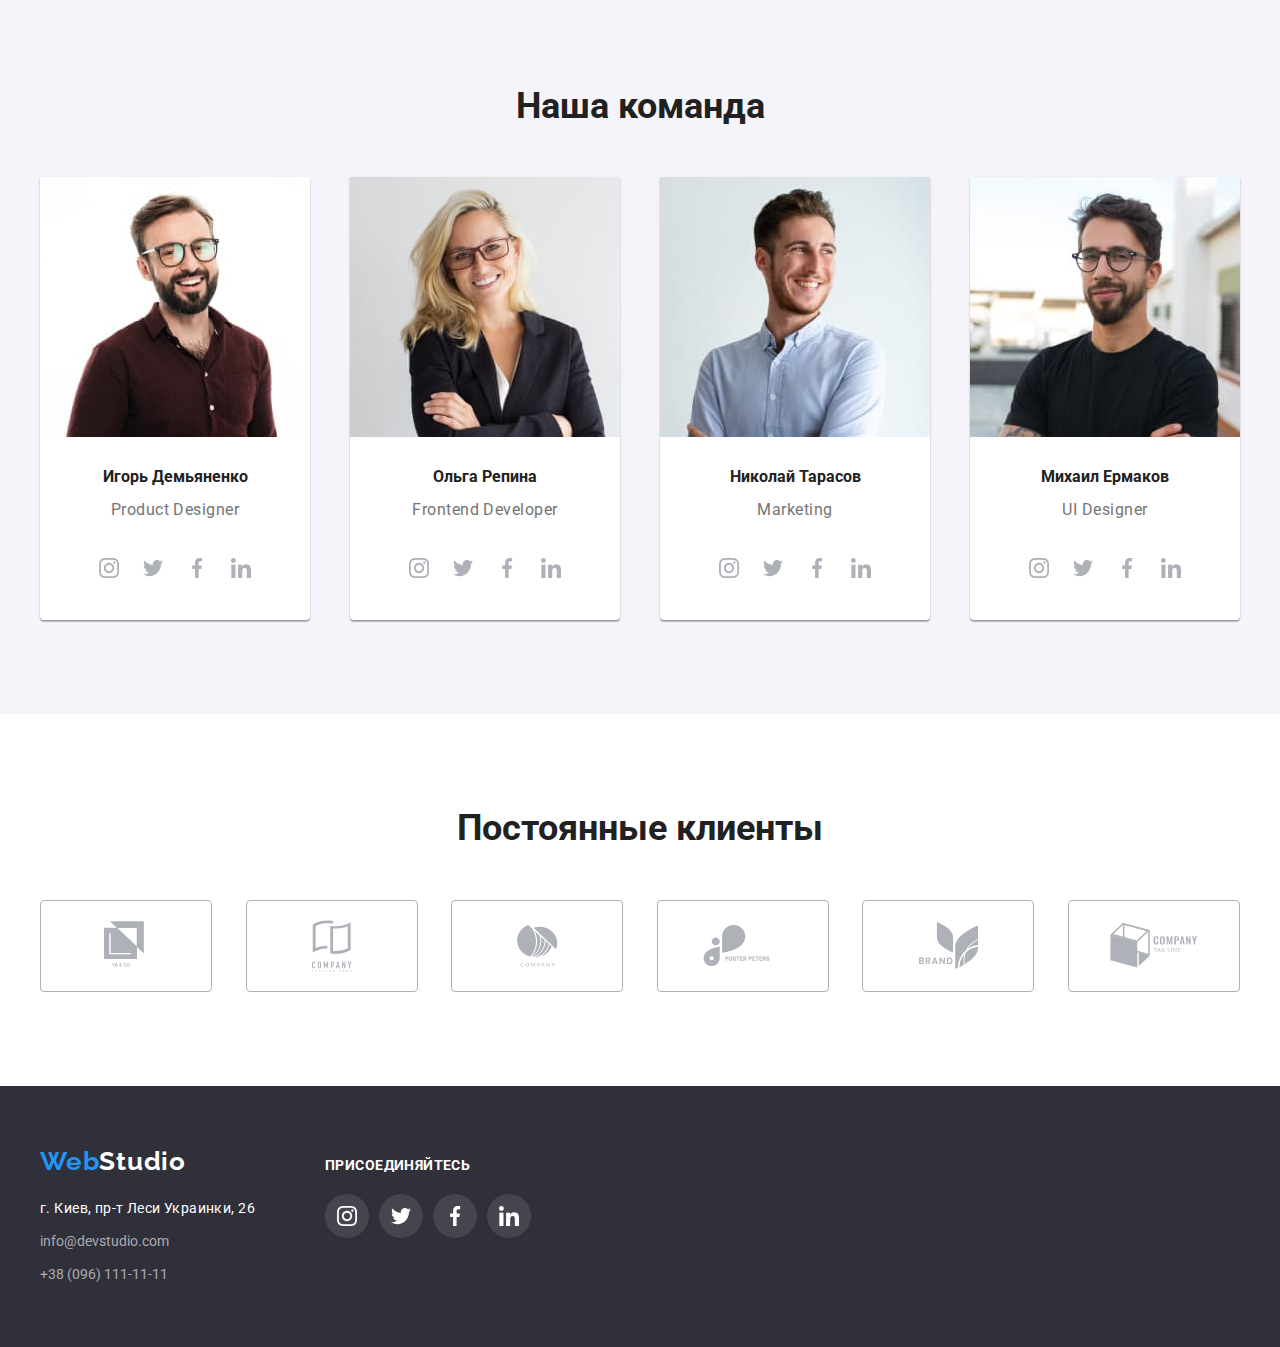
==== commit b1deca0a: "Переделаны партнеры и доделана д/з" ====
--- a/index.html
+++ b/index.html
@@ -283,53 +283,51 @@
           </ul>
         </div>
       </section>
-      <div class="container partners">
-         <h2 class="section section-partner-title">Постоянные клиенты</h2>
-       <div class="partner-list">
-                <ul class="partner-list list">
-                  <li class="partner-list-item">
-                    <a href="#" class="partner-list-link link">
-                      <svg id="ya-co" class="partner-list-icon">
+        <div class="container partners">
+          <h2 class="section section-partner-title">Постоянные клиенты</h2>
+              <ul class="partner-list">
+                  <li class="partner-list-item">
+                    <a href="#" class="partner-list-link">
+                      <svg width="44" height="49" class="partner-list-icon" >
                         <use href="./images/sprite.svg#logo1"></use>
                       </svg>
                     </a>
                   </li>
                   <li class="partner-list-item">
-                    <a href="#" class="partner-list-link link">
-                      <svg id="company-tagline-here" class="partner-list-icon">
+                    <a href="#" class="partner-list-link">
+                      <svg width="40" height="52" class="partner-list-icon">
                         <use href="./images/sprite.svg#logo2"></use>
                       </svg>
                     </a>
                   </li>
                   <li class="partner-list-item">
-                    <a href="#" class="partner-list-link link">
-                      <svg id="company" class="partner-list-icon">
+                    <a href="#" class="partner-list-link">
+                      <svg width="41" height="42" class="partner-list-icon">
                         <use href="./images/sprite.svg#logo3"></use>
                       </svg>
                     </a>
                   </li>
                   <li class="partner-list-item">
-                    <a href="#" class="partner-list-link link">
-                      <svg id="foster-peters" class="partner-list-icon">
+                    <a href="#" class="partner-list-link">
+                      <svg width="80" height="42" class="partner-list-icon" >
                         <use href="./images/sprite.svg#logo4"></use>
                       </svg>
                     </a>
                   </li>
                   <li class="partner-list-item">
-                    <a href="#" class="partner-list-link link">
-                      <svg id="brand" class="partner-list-icon">
+                    <a href="#" class="partner-list-link">
+                      <svg width="59" height="47" class="partner-list-icon">
                         <use href="./images/sprite.svg#logo5"></use>
                       </svg>
                     </a>
                   </li>
                   <li class="partner-list-item">
-                    <a href="#" class="partner-list-link link">
-                      <svg id="company-tag-line" class="partner-list-icon">
+                    <a href="#" class="partner-list-link">
+                      <svg width="88" height="45" class="partner-list-icon">
                         <use href="./images/sprite.svg#logo6"></use>
                       </svg>
-                </ul>
-              </div>
-            </div>
+              </ul>
+        </div>
     </main>
 
     <!-- Подвал -->
--- a/css/style.css
+++ b/css/style.css
@@ -159,6 +159,7 @@
   display: flex;
   padding-top: 32px;
   padding-bottom: 32px;
+  align-items: center;
 }
 
 .auth-site .auth-block-link:hover,
@@ -189,8 +190,7 @@
   margin-bottom: 94px;
   background-image: url('/images/hero/studio-background.jpg');
   background-repeat: no-repeat;
-  background-size: contain;
-  background-position: 50% 50%;
+  background-size: cover;
 }
 
 .hero {
@@ -227,7 +227,7 @@
   font-size: 16px;
   line-height: 1.88;
   letter-spacing: 0.06em;
-
+  border: none;
   box-shadow: 0px 4px 4px rgba(0, 0, 0, 0.15);
   border-radius: 4px;
 }
@@ -407,12 +407,21 @@
 
 .partner-list {
   display: flex;
+  padding: 0;
+  margin: 0;
+  justify-content: space-between;
+}
+
+.partner-list .partner-list-link {
+  display: flex;
   justify-content: center;
+  align-items: center;
+  width: 170px;
+  height: 90px;
+  padding: auto;
 }
 
 .partner-list-icon {
-  width: 50px;
-  height: 50px;
   fill: #afb1b8;
 }
 
@@ -424,11 +433,6 @@
 
 .partner-list-item:not(:last-child) {
   margin-right: 30px;
-}
-
-.partner-list-item:hover,
-.partner-list-item:focus {
-  color: var(--accent-text-color);
 }
 
 .section.section-partner-title {
@@ -437,7 +441,6 @@
   text-align: center;
   margin-top: 0px;
   margin-bottom: 50px;
-  margin-top: 94px;
 }
 
 .container.partners {
@@ -445,50 +448,18 @@
   margin-bottom: 94px;
 }
 
-.partner-list-icon:hover,
-.partner-list-icon:focus {
+.partner-list-icon {
+  padding: 20px;
+}
+
+.partner-list-item:hover .partner-list-icon,
+.partner-list-item:focus .partner-list-icon {
   fill: var(--accent-text-color);
 }
 
 .partner-list-item:hover,
 .partner-list-item:focus {
   border-color: var(--accent-text-color);
-}
-
-#ya-co {
-  width: 44px;
-  height: 49px;
-  padding: 20px 63px 20px 63px;
-}
-
-#company-tagline-here {
-  width: 40px;
-  height: 52px;
-  padding: 19px 65px 19px 65px;
-}
-
-#company {
-  width: 41px;
-  height: 43px;
-  padding: 24px 64px 24px 64px;
-}
-
-#foster-peters {
-  width: 80px;
-  height: 42px;
-  padding: 24px 45px 24px 45px;
-}
-
-#brand {
-  width: 59px;
-  height: 47px;
-  padding: 22px 55px 22px 55px;
-}
-
-#company-tag-line {
-  width: 88px;
-  height: 45px;
-  padding: 22px 41px 22px 41px;
 }
 
 /* ==================FOOTER======================== */
@@ -686,6 +657,8 @@
 .project-list {
   margin-top: 30px;
   margin-left: 30px;
+  border: 1px solid #eeeeee;
+  box-sizing: border-box;
 }
 
 .ul-project {
